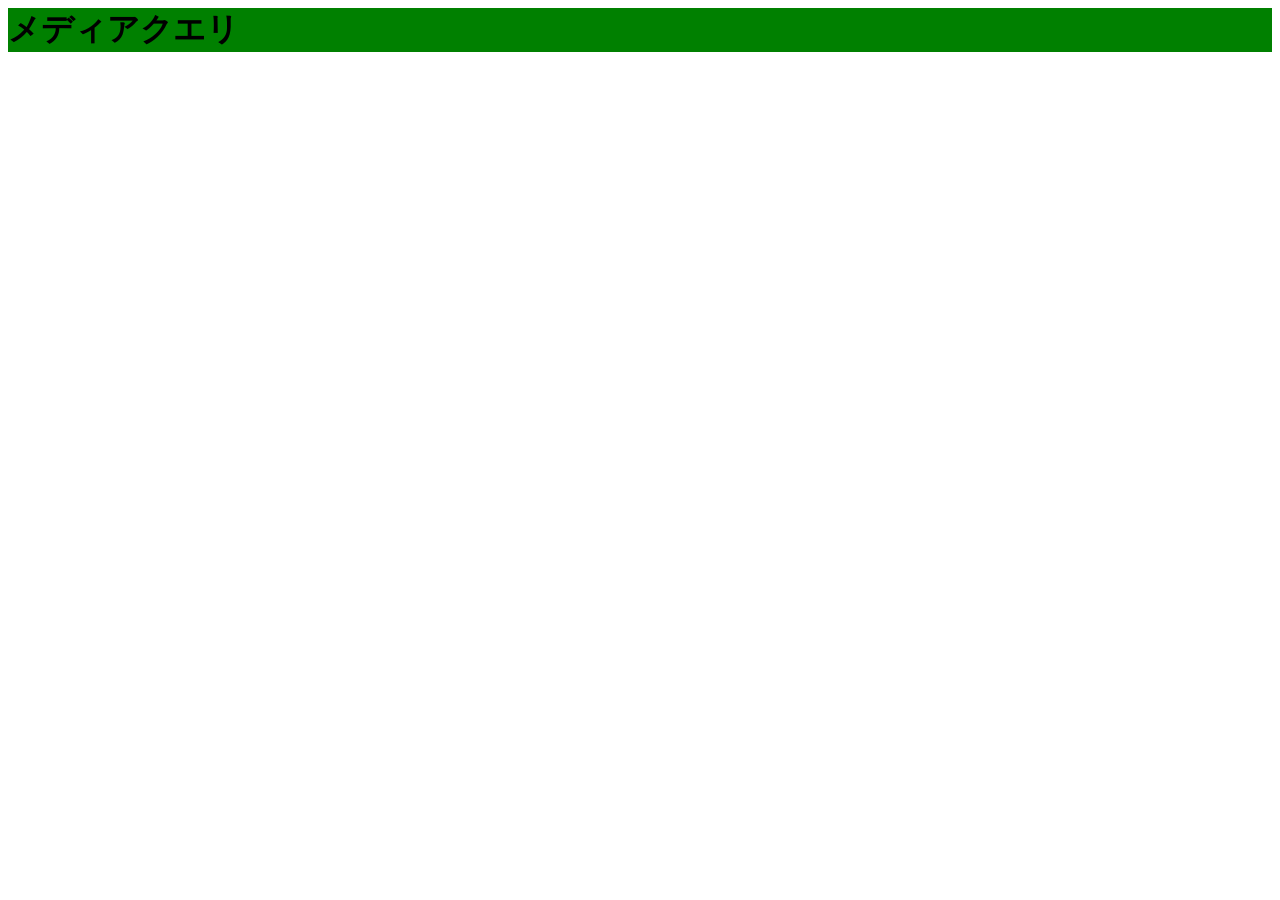
==== index.html @ a5544e0a "first commit" ====
<html lang="ja">
    <head>
        <meta charset="UTF-8">
        <meta name="viewport" content="width=device-width, initial-scale=1">
        <style>
            .media {
                background-color: blue;
            }

            @media screen and (min-width:480px) {
                .media {
                    background-color: red;
                }
            }

            @media screen and (min-width:640px) {
                .media {
                    background-color: green;
                }
            }
        </style>
    </head>
    <body>
        <div class="media">
            <h1>メディアクエリ</h1>
        </body>
    </body>
</html>
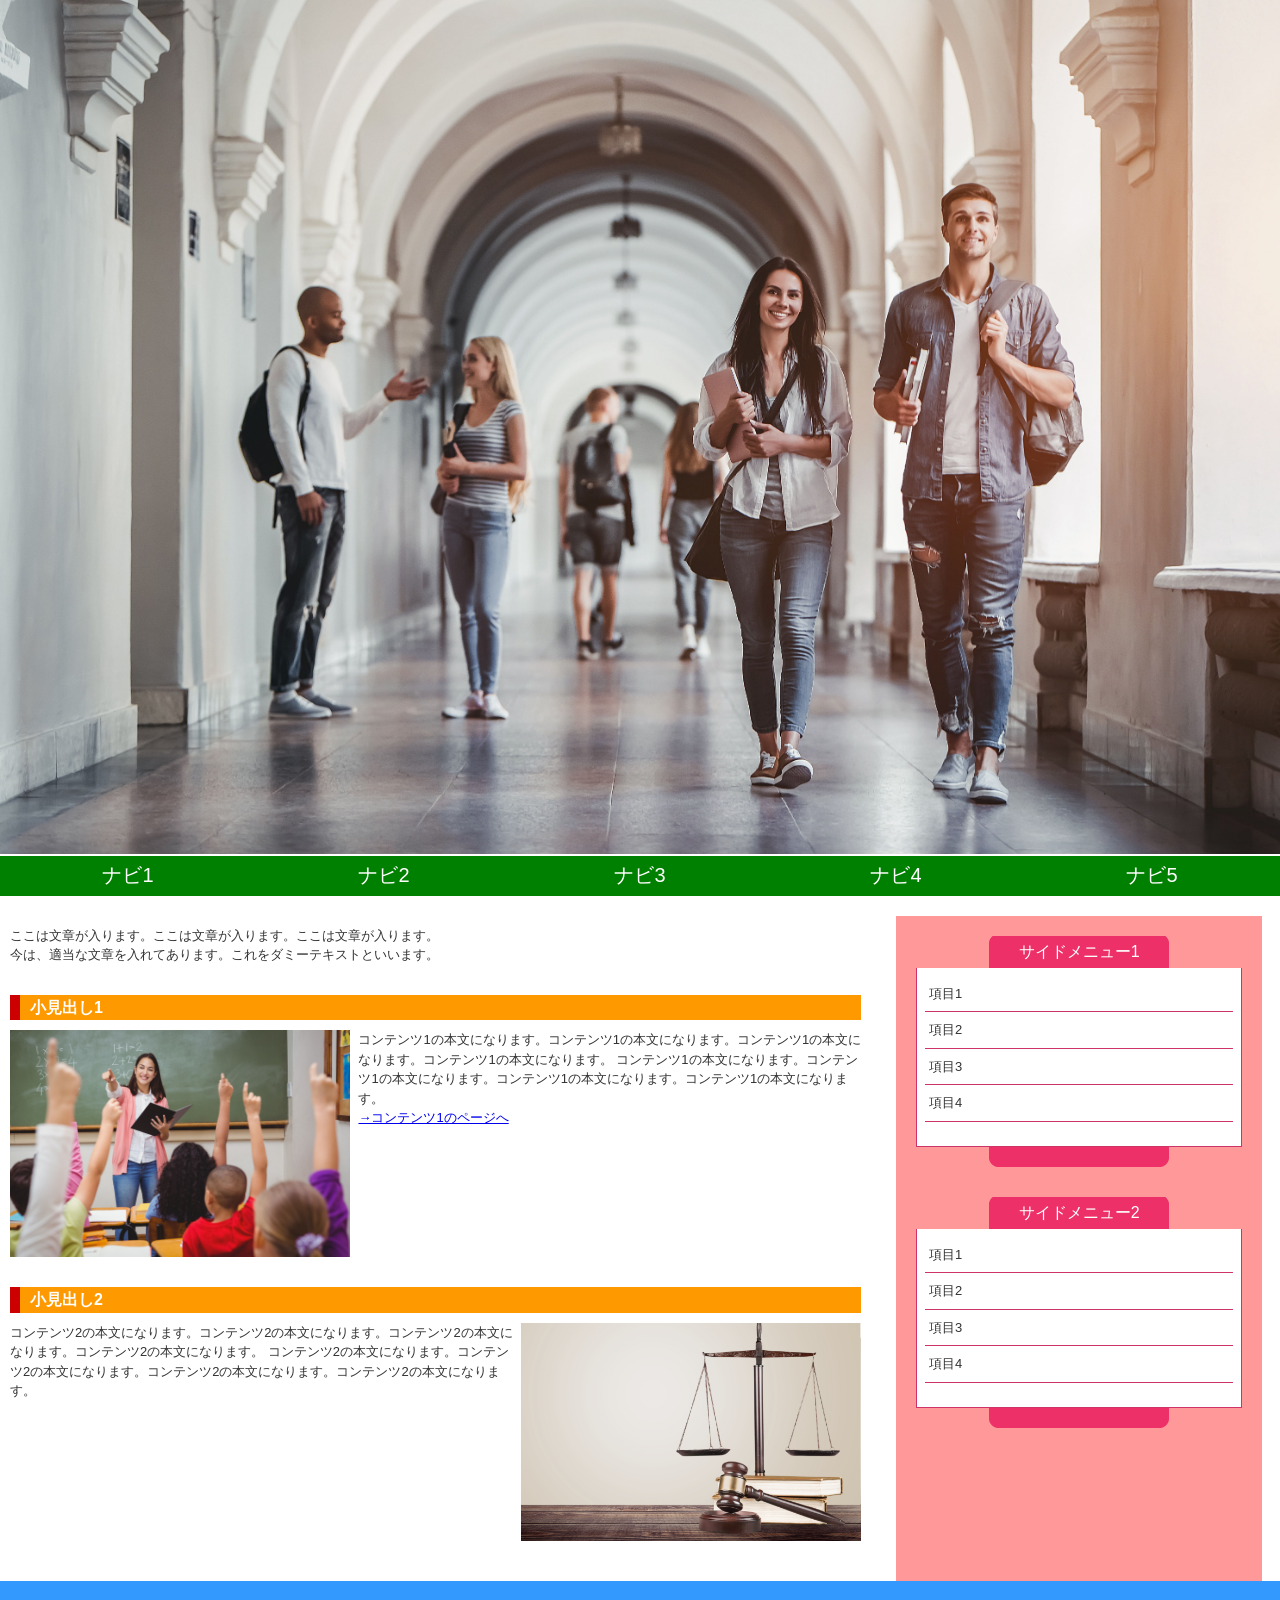
==== commit 319107ac: "Rename a file 'index.html'" ====
--- a/index.html
+++ b/index.html
@@ -1,28 +1,75 @@
+ <!DOCTYPE html>  
 <html lang="ja">
     <head>
         <meta charset="UTF-8">
-        <meta name="viewport" content="width=device-width, initial-scale=1">
-        <style>
-            .media {
-                background-color: blue;
-            }
-
-            @media screen and (min-width:480px) {
-                .media {
-                    background-color: red;
-                }
-            }
-
-            @media screen and (min-width:640px) {
-                .media {
-                    background-color: green;
-                }
-            }
-        </style>
+        <title>HTML/CSSの学習</title>
+        <link rel="stylesheet" href="stylesheet.css">
     </head>
     <body>
-        <div class="media">
-            <h1>メディアクエリ</h1>
-        </body>
+        <div id="header">
+            <h1><a href="index.html"><img id="corridor" src="images/corridor.jpg" alt="大学の廊下" /></a></h1>
+        </div>
+        <div id="wrapper">
+            <div id="nav">
+                <ul>
+                    <li><a href="home.html">ナビ1</a></li>
+                    <li><a href="#">ナビ2</a></li>
+                    <li><a href="#">ナビ3</a></li>
+                    <li><a href="#">ナビ4</a></li>
+                    <li><a href="#">ナビ5</a></li>
+                </ul>
+            </div>
+            <div id="container">
+                <div id="main">
+                    <div class="post">
+                        <p>ここは文章が入ります。ここは文章が入ります。ここは文章が入ります。<br />今は、適当な文章を入れてあります。これをダミーテキストといいます。</p>
+                    </div>
+                    <div class="post clearfix">
+                        <h2>小見出し1</h2>
+                        <img class="left" src="images/classroom.jpg" alt="授業風景" />
+                        <p>
+                            コンテンツ1の本文になります。コンテンツ1の本文になります。コンテンツ1の本文になります。コンテンツ1の本文になります。
+                            コンテンツ1の本文になります。コンテンツ1の本文になります。コンテンツ1の本文になります。コンテンツ1の本文になります。
+                        </p>
+                        <p><a href="#">→コンテンツ1のページへ</a></p>
+                    </div>
+                    <div class="post clearfix">
+                        <h2>小見出し2</h2>
+                        <img class="right" src="images/scale.jpg" alt="天秤" />
+                        <p>
+                            コンテンツ2の本文になります。コンテンツ2の本文になります。コンテンツ2の本文になります。コンテンツ2の本文になります。
+                            コンテンツ2の本文になります。コンテンツ2の本文になります。コンテンツ2の本文になります。コンテンツ2の本文になります。
+                        </p>
+                    </div>
+                </div>
+                <div id="side">
+                    <div class="box">
+                        <h2>サイドメニュー1</h2>
+                        <div class="boxBody">
+                            <ul>
+                                <li>項目1</li>
+                                <li>項目2</li>
+                                <li>項目3</li>
+                                <li>項目4</li>
+                            </ul>
+                        </div>
+                    </div>
+                    <div class="box">
+                        <h2>サイドメニュー2</h2>
+                        <div class="boxBody">
+                            <ul>
+                                <li>項目1</li>
+                                <li>項目2</li>
+                                <li>項目3</li>
+                                <li>項目4</li>
+                            </ul>
+                        </div>
+                    </div>
+                </div>
+            </div>
+        </div>
+        <div id="footer">
+            <p>&copy; 20xx ○○ All Rights Reserved.</p>
+        </div>
     </body>
-</html>+</html> 
--- a/stylesheet.css
+++ b/stylesheet.css
@@ -0,0 +1,178 @@
+@charset "utf-8";
+
+body {
+	margin: 0;
+	padding: 0;
+	font-family: "ヒラギノ角ゴ Pro W3", "Hiragino Kaku Gothic Pro", "メイリオ", Meiryo, Osaka, "ＭＳ Ｐゴシック", "MS PGothic", sans-serif;
+	color: #333;
+	font-size: 13px;
+	line-height: 150%;
+}
+
+/* -------------------- wrapper -------------------- */
+#wrapper {
+	width: 100%;
+	margin: auto;
+	padding: 0px;
+	border: 0px;
+	background-color: #FFF;	
+	top: 10px;
+}
+
+/* -------------------- header -------------------- */
+#header {
+	width: 100%;
+}
+#header h1 {
+	margin: 0;
+	padding: 0;
+}
+
+#corridor {
+	width: 100%;
+	height: auto;
+}
+
+/* -------------------- footer -------------------- */
+#footer {
+	clear: both;
+	width: 100%;
+	padding: 3px 0 3px 0;
+	background: #39F;
+	color: #FFF;
+	font-weight: bold;
+	text-align: center;
+}
+
+/* -------------------- nav -------------------- */
+#nav {
+	width: 100%;
+}
+#nav ul {
+	display: flex;
+	margin: 0;
+	padding: 0;
+	list-style-type: none;
+}
+#nav ul li {
+	width: 20%;
+	text-align: center;
+}
+#nav ul li a {
+	display: block;
+	height: 20px;
+	margin: 0;
+	padding: 10px;
+	color: #FFF;
+	font-size: 20px;
+	text-decoration: none;
+	background-color: green;
+}
+
+#nav ul li a:hover {
+	filter: drop-shadow(10px 10px 10px black);
+}
+
+/* -------------------- container -------------------- */
+#container {
+	width: 100%;
+	margin: auto ;
+	padding: auto;
+	padding-top: 20px;
+	clear: both;
+	display: grid;
+	grid-template-columns: 70vw 30vw;
+}
+/* -------------------- main -------------------- */
+#main {
+	width: 95%;
+	padding: 10px 30px 10px 10px;
+}
+#main h2 {
+	margin: 0 0 10px 0;
+	padding: 3px 10px 3px 10px;
+	color: #FFF;
+	font-size: 16px;
+	border-left: solid 10px #C00;
+	background: #F90 url(../images/main_h2.jpg) right top repeat-y;
+}
+#main p {
+	margin: 0;
+	padding: 0;
+}
+#main .post {
+	margin: 0 0 30px 0;
+}
+
+#main .post img.right {
+	margin: 0 0 0 8px;
+}
+#main .post img.left {
+	margin: 0 8px 0 0;
+}
+
+.right {
+	float: right;
+	width: 40%;
+	height: auto;
+}
+.left {
+	float: left;
+	width: 40%;
+	height: auto;
+}
+
+/* -------------------- clearfix -------------------- */
+.clearfix {
+	zoom: 1;
+}
+.clearfix:after{
+	content: ""; 
+	display: block; 
+	clear: both;
+}
+
+/* -------------------- side -------------------- */
+#side {
+	width: 85%;
+	padding: 20px;
+	background-color: #F99;
+}
+#side .box {
+	margin: 0 auto 30px auto;
+	padding: 0 0 20px 0;
+	background: url(images/side_box.png) bottom no-repeat;
+}
+#side .box h2 {
+	margin: 0;
+	padding: 8px;
+	text-align: center;
+	color: #fff;
+	font-size: 16px;
+	line-height: 16px;
+	font-weight: normal;
+	background: url(images/side_box_h2.png) center no-repeat;
+}
+#side .box .boxBody {
+	padding: 8px;
+	border-right: solid 1px #C36;
+	border-bottom: solid 1px #C36;
+	border-left: solid 1px #C36;
+	background: #fff;
+}
+#side .box .boxBody ul {
+	margin: 0 0 16px 0;
+	padding: 0;
+}
+#side .box .boxBody ul li {
+	padding: 8px 0 8px 4px;
+	list-style: none;
+	border-bottom: solid 1px #C36;
+}
+
+#side .box .boxBody ul li:hover {
+	padding: 8px 0 8px 4px;
+	list-style: none;
+	border-bottom: solid 1px #C36;
+	box-shadow: 0px 4px 4px rgba(0, 0, 0, 0.3);
+}
